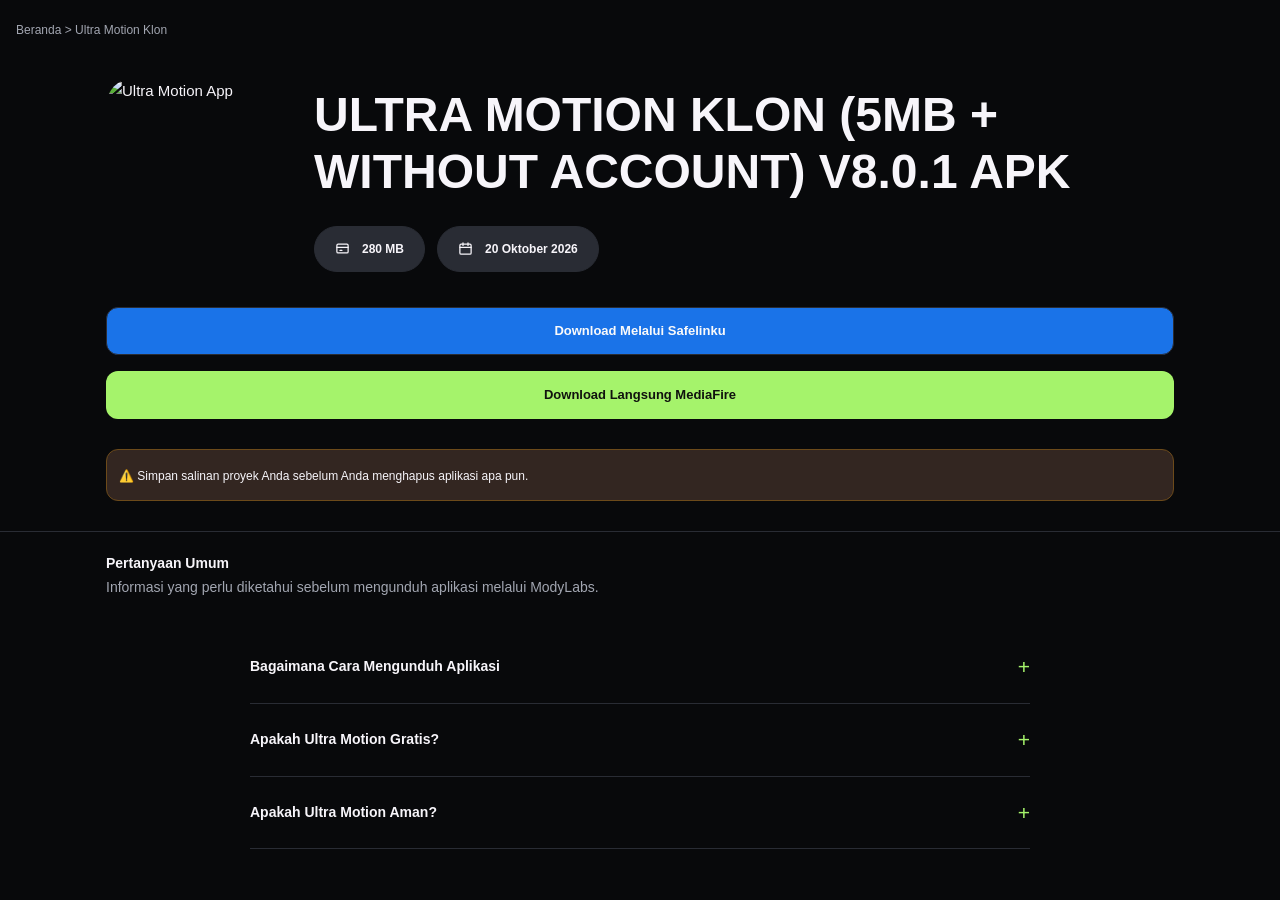
==== am_clone.html @ 93e7d6f7 "Add HTML structure for Ultra Motion Klon page This file contains the HTML structure for the Ultra Mo" ====
<!DOCTYPE html>
<html lang="id">

<head>
  <meta charset="UTF-8">
  <meta name="viewport" content="width=device-width, initial-scale=1">
  <title>Ultra Motion Klon</title>
  <link rel="stylesheet" href="style.css" />
  <style>
    body {
      margin: 0;
      color: #f7f5fa;
    }
    
    .breadcrumb {
      padding: 16px;
    }
    
    .breadcrumb span {
      font-size: 12px;
      color: var(--muted);
    }
    
    .container {
      width: 100%;
      max-width: 1100px;
      margin: auto;
      padding-left: 16px;
      padding-right: 16px;
      padding-top: 20px;
    }
    
    .sectio {
      padding-bottom: 30px;
    }
    
    .section-borde {
      border-bottom: 1px solid var(--line);
    }
    
    .separator {
      display: flex;
      align-items: flex-start;
      gap: 28px;
      margin-bottom: 35px;
    }
    
    .app-icon {
      width: 180px;
      height: 180px;
      border-radius: 28px;
      flex-shrink: 0;
      object-fit: cover;
    }
    
    .app-info {
      flex: 1;
      min-width: 0;
    }
    
    .app-info h1 {
      font-size: clamp(24px, 4vw, 48px);
      line-height: 1.2;
      margin: 8px 0 25px;
      font-weight: 750;
      overflow-wrap: anywhere;
    }
    
    /* Ukuran file dan tanggal */
    .metadata {
      display: flex;
      align-items: center;
      flex-wrap: wrap;
      gap: 12px;
    }
    
    .meta-item {
      background: var(--line);
      border: 1px solid var(--line);
      border-radius: 40px;
      display: inline-flex;
      align-items: center;
      gap: 12px;
      white-space: nowrap;
      padding: 12px 20px;
      font-size: 12px;
      font-weight: 700;
    }
    
    .meta-item svg {
      width: 15px;
      height: 15px;
      flex-shrink: 0;
      fill: none;
      stroke: currentColor;
      stroke-width: 2;
      stroke-linecap: round;
      stroke-linejoin: round;
    }
    
    /* Warning */
    .warning {
      padding: 12px;
      background: #332621;
      border: 1px solid #6C4A1A;
      border-radius: 12px;
      margin-top: 30px;
    }
    
    .warning span {
      font-size: 12px;
    }
    
    /* Tombol download */
    .panel {
      display: flex;
      flex-direction: column;
      gap: 16px;
    }
    
    .button.primary {
      background: #1A73E8;
      border-color: var(--line);
      color: #fafafa;
    }
    
    .button {
      display: block;
      width: 100%;
      border-radius: 12px;
      border: 1px solid #a5f36b3a;
      text-decoration: none;
      text-align: center;
      transition: 0.2s ease;
      background: var(--accent);
    }
    
    /* FAQ */
    .faq {
      max-width: 780px;
      margin: auto;
    }
    
    details {
      padding: 18px 0;
      border-bottom: 1px solid var(--line);
    }
    
    summary {
      align-items: center;
      display: flex;
      justify-content: space-between;
      gap: 15px;
      cursor: pointer;
      list-style: none;
      font-size: 14px;
      font-weight: 700;
    }
    
    summary::-webkit-details-marker {
      display: none;
    }
    
    summary::after {
      content: "+";
      color: var(--accent);
      font-size: 21px;
      font-weight: 400;
    }
    
    details[open] summary::after {
      content: "−";
    }
    
    details p {
      margin-top: 13px;
      color: var(--muted);
      font-size: 13px;
      line-height: 1.9;
    }
    
    details ol {
      padding-left: 16px;
    }
    
    details li {
      color: var(--muted);
      font-size: 13px;
    }
    
    /* MOBILE */
    @media (max-width: 760px) {
      body {}
      
      .separator {
        gap: 14px;
        margin-bottom: 28px;
      }
      
      .app-icon {
        width: 100px;
        height: 100px;
        border-radius: 20px;
      }
      
      .app-info h1 {
        font-size: 21px;
        line-height: 1.25;
        margin: 2px 0 14px;
      }
      
      .metadata {
        gap: 8px;
      }
      
      .meta-item {
        gap: 7px;
        padding: 5px 10px;
        font-size: 11px;
      }
      
      .meta-item svg {
        width: 14px;
        height: 14px;
      }
      
      
    }
  </style>
</head>

<body>
  <div class="breadcrumb">
    <span><a href="index.html">Beranda</a> > Ultra Motion Klon</span>
  </div>
  
  <section class="sectio section-borde">
    <div class="container">
      
      <div class="separator">
        <img class="app-icon" src="https://blogger.googleusercontent.com/img/a/AVvXsEgQSB458cW2ubdxh8CkElqmnFMHDN24OMze6RG50QwNl6AD1XIqAomQUb2ZedhA3TMxdxm4pVDmyK_83o2oN_72Lx4FHRybKvpSgfVad9Vm8DkENmrEQXlo5VNy8m1hLxmJ0UPVR5du7XBWmOrHFQbQ18m3xYxrkP4eAGRRMJV1KpZVubZM9qxgEtRdpQEm" alt="Ultra Motion App">
        
        <div class="app-info">
          <h1>
            ULTRA MOTION KLON (5MB + WITHOUT ACCOUNT) V8.0.1 APK
          </h1>
          
          <div class="metadata">
            
            <div class="meta-item">
              <svg viewBox="0 0 24 24" aria-hidden="true">
                <rect x="3" y="5" width="18" height="14" rx="2" />
                <path d="M3 10h18" />
                <path d="M8 15h3" />
              </svg>
              <span>280 MB</span>
            </div>
            
            <div class="meta-item">
              <svg viewBox="0 0 24 24" aria-hidden="true">
                <rect x="3" y="5" width="18" height="16" rx="2" />
                <path d="M16 3v4M8 3v4M3 10h18" />
              </svg>
              <span>20 Oktober 2026</span>
            </div>
            
          </div>
        </div>
      </div>
      
      
      <div class="panel">
        <a class="button primary" href="">
          Download Melalui Safelinku
        </a>
        
        <a class="button" href="https://bayarlink.com/y6wAHv">
          Download Langsung MediaFire
        </a>
      </div>
      
      <div class="warning">
        <span>⚠️ Simpan salinan proyek Anda sebelum Anda menghapus aplikasi apa pun.
        </span>
      </div>
      
    </div>
  </section>
  
  <!-- FAQ -->
  <section class="sectio" id="faq">
    <div class="container">
      
      <div class="section-heading">
        <div class="eyebrow">Pertanyaan Umum</div>
        <p>
          Informasi yang perlu diketahui sebelum mengunduh
          aplikasi melalui ModyLabs.
        </p>
      </div>
      
      <div class="faq">
        <details>
          <summary>Bagaimana Cara Mengunduh Aplikasi</summary>
          <p>
          <ol>
            <li>Download Melalui Safelinku artinya Unduhan akan dimulai setelah melewati iklan.</li>
            <li>Download Langsung Mediafire Artinya unduhan Langsung dimulai tanpa melewati iklan</li>
          </ol>
          </p>
        </details>
        
        <details>
          <summary>Apakah Ultra Motion Gratis?</summary>
          <p>
            Semua fitur Premium terbuka gratis tanpa tanda air sejak 2023.
          </p>
        </details>
        
        <details>
          <summary>Apakah Ultra Motion Aman?</summary>
          <p>
            100% aman, setiap build di modifikasi secara manual, di uji pada ponsel sungguhan dan di pindai sebelum dirilis,Tidak ada malware sama sekali
          </p>
        </details>
      </div>
      
    </div>
  </section>
</body>

</html>
---- style.css ----
:root {
    --bg: #08090b;
    --surface: #111318;
    --surface2: #171920;
    --line: #292c34;
    --text: #f5f5f5;
    --muted: #a2a6b1;
    --accent: #a5f36b;
}

* {
    box-sizing: border-box;
    margin: 0;
    padding: 0;
    -webkit-tap-highlight-color: transparent;
    -webkit-touch-callout: none;
}

a,
button,
img {
    user-select: none;
    -webkit-user-select: none;
    -webkit-user-drag: none;
}

body {
    background: var(--bg);
    color: var(--text);
    font-family: Arial, Helvetica, sans-serif;
    line-height: 1.7;
    font-size: 15px;
}

html {
    scroll-behavior: smooth;
    scroll-padding-top: 90px;
}

a {
    text-decoration: none;
    color: inherit;
}

/* STICKY HEADER */
.site-header {
    position: sticky;
    top: 0;
    z-index: 9999;
    width: 100%;
    background: rgba(8, 9, 11, 0.94);
    border-bottom: 1px solid var(--line);
    backdrop-filter: blur(14px);
    -webkit-backdrop-filter: blur(14px);
}

.navbar {
    min-height: 72px;
    display: flex;
    align-items: center;
    justify-content: space-between;
    gap: 20px;
}

.brand {
    display: flex;
    align-items: center;
    gap: 10px;
    font-size: 21px;
    font-weight: 900;
    letter-spacing: -0.8px;
    white-space: nowrap;
}

.brand-icon {
    width: 40px;
    height: 40px;
    display: grid;
    place-items: center;
    border-radius: 9px;
    background: var(--accent);
    color: #08090b;
    font-size: 20px;
    font-weight: 900;
}

.brand em {
    font-style: normal;
    color: var(--accent);
}

.nav-links {
    display: flex;
    align-items: center;
    gap: 24px;
}

.nav-links a {
    color: #c1c4cc;
    font-size: 13px;
    transition: color 0.2s;
}

.nav-links a:hover,
.nav-links a.active {
    color: var(--accent);
}

/* HERO */
.hero {
    padding: 90px 0 68px;
    border-bottom: 1px solid var(--line);
    background:
        radial-gradient(ellipse at 50% 0%,
            rgba(165, 243, 107, 0.07),
            transparent 58%);
}

.hero-content {
    max-width: 850px;
    margin: auto;
    text-align: center;
}

.container {
    width: min(1080px, 92%);
    margin: auto;
}

.eyebrow {
    font-size: 14px;
    font-weight: 800;
}

.eyebro em {
    font-style: normal;
    color: var(--accent);
}

.eyebrow span {
    color: var(--accent);
}

.lead {
    max-width: 650px;
    margin: 0 auto 28px;
    color: var(--muted);
    font-size: 15px;
    line-height: 1.9;
}

.actions {
    display: flex;
    justify-content: center;
    flex-wrap: wrap;
    gap: 12px;
}

.quick-info {
    justify-content: center;
    margin-bottom: 18px;
}

.quick-info span {
    padding: 6px 11px;
    border: 1px solid var(--line);
    border-radius: 5px;
    color: #c3c6cf;
    font-size: 11px;
}

.button {
    display: inline-flex;
    align-items: center;
    justify-content: center;
    gap: 8px;
    padding: 12px 19px;
    border: 1px solid var(--accent);
    border-radius: 7px;
    background: var(--accent);
    color: #10120e;
    font-size: 13px;
    font-weight: 800;
    cursor: pointer;
    transition: opacity 0.2s, transform 0.2s;
}

.button:hover {
    opacity: 0.86;
    transform: translateY(-2px);
}

.button-outline {
    background: transparent;
    color: var(--text);
    border-color: #454852;
}

/* SECTION */
.section {
    padding: 72px 0px;
}

.section-border {
    border-bottom: 1px solid var(--line);
}

.section-alt {
    background: #0c0d11;
}

.section-heading {
    margin-bottom: 32px;
}

.section-heading h2 {
    margin: 10px 0;
    font-size: clamp(27px, 4vw, 39px);
    letter-spacing: -1.2px;
    line-height: 1.2;
}

.section-heading p {
    max-width: 650px;
    color: var(--muted);
    font-size: 14px;
}

.center {
    text-align: center;
}

.center .section-heading p {
    margin: auto;
}


/* FEATURE COMPARISON */
.compare-grid {
    display: grid;
    grid-template-columns: repeat(3, minmax(0, 1fr));
    gap: 18px;
}

.compare-card {
    overflow: hidden;
    border: 1px solid var(--line);
    border-radius: 10px;
    background: var(--surface);
}

.compare-title {
    padding: 19px;
}

.compare-title h3 {
    font-size: 16px;
}

.compare-title p {
    font-size: 12px;
    color: var(--muted);
}

.compare-images {
    display: grid;
    grid-template-columns: repeat(2, minmax(0, 1fr));
    gap: 10px;
    padding: 0 12px;
    margin-bottom: 20px;
}



.shot-column {
    display: flex;
    flex-direction: column;
    min-width: 0;
    gap: 9px;
}

/* Label di atas gambar */
.shot-label {
    position: static;
    display: block;
    width: 100%;
    padding: 7px 3px;
    border-radius: 5px;
    background: #252830;
    color: #f5f5f5;
    text-align: center;
    font-size: 10px;
    font-weight: 800;
    line-height: 1.4;
}



.shot {
    position: relative;
    overflow: hidden;
    width: 100%;
    aspect-ratio: 5 / 11;
    border: 1px solid #ffffff10;
    border-radius: 6px;
    background: #20232a;
}


.shot img {
    display: block;
    width: 100%;
    height: 100%;
    object-fit: contain;
    object-position: center;
}

.shot-placeholder {
    width: 100%;
    height: 100%;
    min-height: 125px;
    display: flex;
    flex-direction: column;
    justify-content: center;
    align-items: center;
    text-align: center;
    background: linear-gradient(145deg, #242830, #121419);
}

.shot-placeholder strong {
    font-size: 11px;
}

.shot-placeholder small {
    font-size: 10px;
    color: var(--muted);
}


.shot-label.good {
    background: var(--accent);
    color: #10120e;
}



.all-features {
    margin-top: 50px;
    text-align: center;
}

/* BENEFITS */
.benefit-grid {
    display: grid;
    grid-template-columns: repeat(2, minmax(0, 1fr));
    gap: 12px;
}

.benefit {
    display: flex;
    align-items: flex-start;
    gap: 14px;
    padding: 20px;
    border: 1px solid var(--line);
    border-radius: 8px;
    background: var(--surface);
}

.check {
    width: 28px;
    height: 28px;
    flex-shrink: 0;
    display: grid;
    place-items: center;
    border-radius: 6px;
    background: #a5f36b16;
    color: var(--accent);
    font-weight: bold;
}

.benefit h3 {
    margin-bottom: 5px;
    font-size: 15px;
}

.benefit p {
    color: var(--muted);
    font-size: 12px;
    line-height: 1.8;
}

/* DOWNLOAD */
.download-panel {
    margin-top: 50px;
    display: flex;
    justify-content: center;
    flex-wrap: wrap;
    gap: 12px;
}

/* FOOTER */
.footer {
    padding: 28px 0;
    border-top: 1px solid var(--line);
    color: var(--muted);
    font-size: 12px;
}

.footer-row {
    display: flex;
    align-items: center;
    justify-content: space-between;
    flex-wrap: wrap;
    gap: 15px;
}

.footer-links {
    display: flex;
    flex-wrap: wrap;
    gap: 15px;
}

.footer a:hover {
    color: var(--accent);
}

.disclaimer {
    margin-top: 20px;
    padding-top: 16px;
    border-top: 1px solid var(--line);
    color: #777c88;
    font-size: 11px;
    line-height: 1.9;
}

/* HAMBURGER BUTTON */
.menu-toggle {
    display: none;
    width: 42px;
    height: 42px;
    flex-shrink: 0;
    align-items: center;
    justify-content: center;
    flex-direction: column;
    gap: 5px;
    border: 1px solid var(--line);
    border-radius: 8px;
    background: var(--surface);
    cursor: pointer;
}

.menu-toggle span {
    display: block;
    width: 19px;
    height: 2px;
    border-radius: 2px;
    background: var(--text);
    transition: transform 0.25s, opacity 0.25s;
}

.menu-toggle[aria-expanded="true"] span:first-child {
    transform: translateY(7px) rotate(45deg);
}

.menu-toggle[aria-expanded="true"] span:nth-child(2) {
    opacity: 0;
}

/* DRAWER OVERLAY */
.drawer-overlay {
    position: fixed;
    inset: 0;
    z-index: 10000;
    background: rgba(0, 0, 0, 0.65);
    opacity: 0;
    visibility: hidden;
    transition: opacity 0.25s, visibility 0.25s;
}

.drawer-overlay.is-open {
    opacity: 1;
    visibility: visible;
}

/* NAVIGATION DRAWER */
.nav-drawer {
    position: absolute;
    top: 0;
    left: 0;
    width: min(82%, 320px);
    height: 100%;
    height: 100dvh;
    padding: 24px 20px;
    overflow-y: auto;
    background: var(--surface);
    border-right: 1px solid var(--line);
    transform: translateX(-100%);
    transition: transform 0.28s ease;
    display: flex;
    flex-direction: column;
}

.drawer-overlay.is-open .nav-drawer {
    transform: translateX(0);
}

.drawer-header {
    display: flex;
    align-items: center;
    justify-content: space-between;
    gap: 12px;
    padding-bottom: 22px;
    border-bottom: 1px solid var(--line);
}

.drawer-title {
    font-size: 20px;
    font-weight: 900;
}

.drawer-title em {
    color: var(--accent);
    font-style: normal;
}

.drawer-close {
    width: 36px;
    height: 36px;
    border: 1px solid var(--line);
    border-radius: 8px;
    background: var(--surface2);
    color: var(--text);
    font-size: 25px;
    cursor: pointer;
}

.drawer-label {
    margin: 24px 0 10px;
    color: var(--muted);
    font-size: 10px;
    font-weight: 800;
    letter-spacing: 1.8px;
}

.drawer-links {
    display: flex;
    flex-direction: column;
    gap: 6px;
}

.drawer-links a {
    display: flex;
    align-items: center;
    gap: 12px;
    padding: 12px;
    border: 1px solid transparent;
    border-radius: 8px;
    color: #c1c4cc;
    font-size: 14px;
    transition: background 0.2s, color 0.2s;
}

.drawer-links a:hover,
.drawer-links a.active {
    color: var(--accent);
    background: rgba(165, 243, 107, 0.08);
    border-color: rgba(165, 243, 107, 0.15);
}

.drawer-links a span {
    width: 22px;
    color: var(--accent);
    text-align: center;
    font-size: 16px;
}

.drawer-download {
    width: 100%;
    margin-top: 24px;
}

.drawer-footer {
    margin-top: auto;
    padding-top: 24px;
    color: var(--muted);
    font-size: 11px;
}

/* MOBILE */
@media (max-width: 760px) {
    .navbar {
        gap: 10px;
    }
    
    .menu-toggle {
        display: flex;
        margin-left: auto;
    }
    
    body.drawer-open {
        overflow: hidden;
    }
    
    .brand {
        font-size: 19px;
    }
    
    .brand-icon {
        width: 32px;
        height: 32px;
    }
    
    .nav-links {
        display: none;
    }
    
    .navbar>.button {
        padding: 9px 11px;
        font-size: 11px;
        white-space: nowrap;
    }
    
    .hero {
        padding: 62px 0 48px;
    }
    
    .lead {
        font-size: 14px;
    }
    
    
    .section {
        padding: 50px 0;
    }
    
    .compare-grid {
        grid-template-columns: 1fr;
    }
    
    .compare-images {
        gap: 10px;
        padding: 0 12px;
    }
    
    .shot-label {
        font-size: 11px;
        padding: 8px 3px;
    }
    
    
    .shot {
        aspect-ratio: 5 / 11;
    }
    
    .shot img {
        width: 100%;
        height: 100%;
        object-fit: fill;
    }
    
    .benefit-grid {
        grid-template-columns: 1fr;
    }
    
}
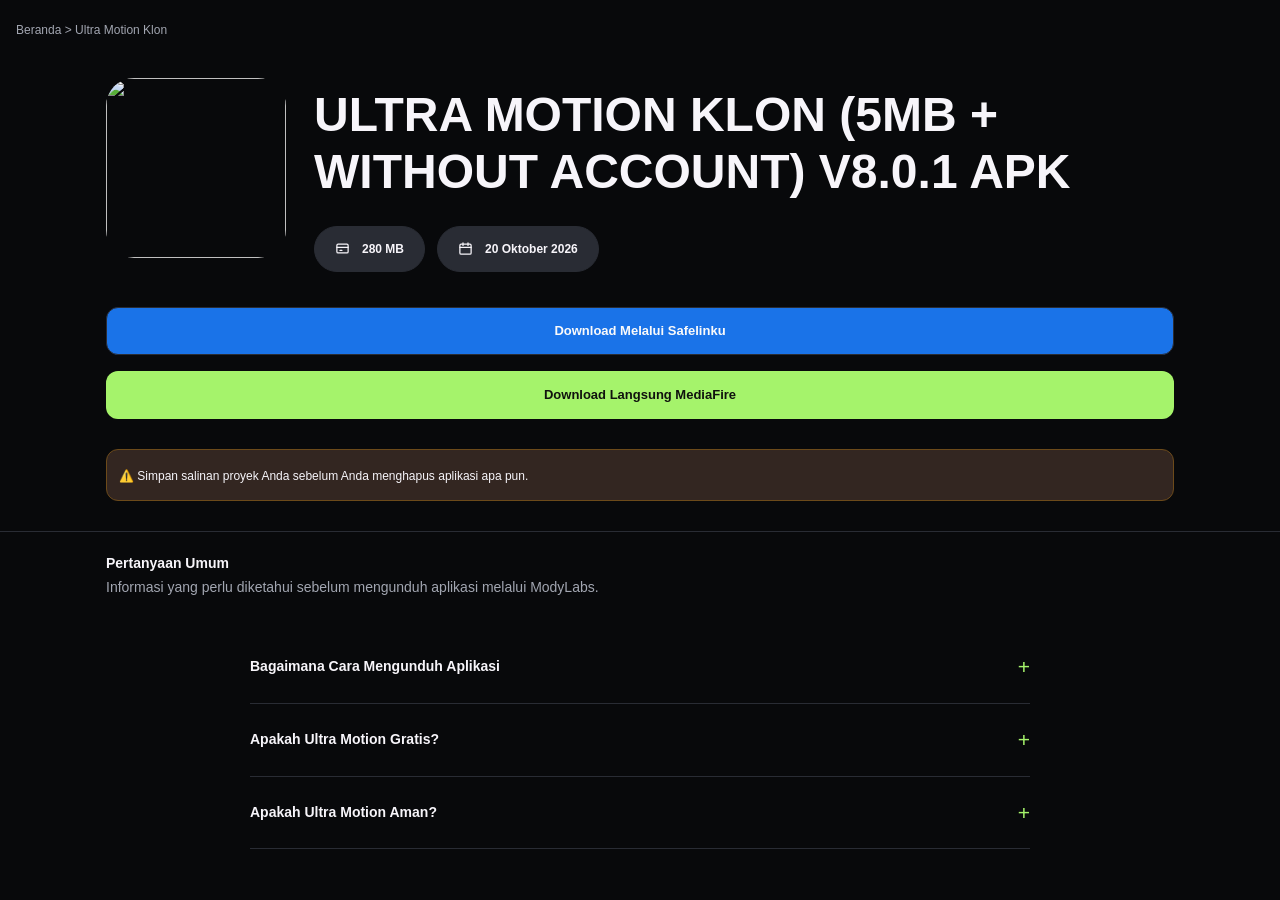
==== commit 9bba34fc: "Update image source and download links in HTML" ====
--- a/am_clone.html
+++ b/am_clone.html
@@ -238,7 +238,7 @@
     <div class="container">
       
       <div class="separator">
-        <img class="app-icon" src="https://blogger.googleusercontent.com/img/a/AVvXsEgQSB458cW2ubdxh8CkElqmnFMHDN24OMze6RG50QwNl6AD1XIqAomQUb2ZedhA3TMxdxm4pVDmyK_83o2oN_72Lx4FHRybKvpSgfVad9Vm8DkENmrEQXlo5VNy8m1hLxmJ0UPVR5du7XBWmOrHFQbQ18m3xYxrkP4eAGRRMJV1KpZVubZM9qxgEtRdpQEm" alt="Ultra Motion App">
+        <img class="app-icon" src="https://blogger.googleusercontent.com/img/b/R29vZ2xl/AVvXsEiwljdT9oacxIxuw-F84Yo6K_c5A_pim7SiqowADZdNn3uhBuUbI5fTPxi4yTF2asnfFJWSnnibvTYlxLClYvm0zZIBaYjPcSNM0x8LNoFKwXSs1mPatFU8p1OH1A27p8qZ3ufkjcTYbUCPiCVjp_xiLDkROooeSo0y2BggvYtHYK-R4i1rwXhzGuo4IbPc/s320/944db033a5a210b76319ec4b54b35b20.jpg" />
         
         <div class="app-info">
           <h1>
@@ -270,11 +270,11 @@
       
       
       <div class="panel">
-        <a class="button primary" href="">
+        <a class="button primary" href="https://sfl.gl/fpIem">
           Download Melalui Safelinku
         </a>
         
-        <a class="button" href="https://bayarlink.com/y6wAHv">
+        <a class="button" href="">
           Download Langsung MediaFire
         </a>
       </div>
--- a/style.css
+++ b/style.css
@@ -234,7 +234,6 @@
     margin: auto;
 }
 
-
 /* FEATURE COMPARISON */
 .compare-grid {
     display: grid;
@@ -269,8 +268,6 @@
     padding: 0 12px;
     margin-bottom: 20px;
 }
-
-
 
 .shot-column {
     display: flex;
@@ -294,8 +291,6 @@
     line-height: 1.4;
 }
 
-
-
 .shot {
     position: relative;
     overflow: hidden;
@@ -306,7 +301,6 @@
     background: #20232a;
 }
 
-
 .shot img {
     display: block;
     width: 100%;
@@ -336,13 +330,10 @@
     color: var(--muted);
 }
 
-
 .shot-label.good {
     background: var(--accent);
     color: #10120e;
 }
-
-
 
 .all-features {
     margin-top: 50px;
@@ -458,6 +449,8 @@
     transition: transform 0.25s, opacity 0.25s;
 }
 
+
+/* Animasi hamburger menjadi X */
 .menu-toggle[aria-expanded="true"] span:first-child {
     transform: translateY(7px) rotate(45deg);
 }
@@ -465,6 +458,11 @@
 .menu-toggle[aria-expanded="true"] span:nth-child(2) {
     opacity: 0;
 }
+
+.menu-toggle[aria-expanded="true"] span:last-child {
+    transform: translateY(-7px) rotate(-45deg);
+}
+
 
 /* DRAWER OVERLAY */
 .drawer-overlay {
@@ -482,15 +480,14 @@
     visibility: visible;
 }
 
-/* NAVIGATION DRAWER */
+/* Drawer */
 .nav-drawer {
     position: absolute;
     top: 0;
     left: 0;
-    width: min(82%, 320px);
+    width: min(82%, 280px);
     height: 100%;
     height: 100dvh;
-    padding: 24px 20px;
     overflow-y: auto;
     background: var(--surface);
     border-right: 1px solid var(--line);
@@ -509,7 +506,7 @@
     align-items: center;
     justify-content: space-between;
     gap: 12px;
-    padding-bottom: 22px;
+    padding: 18px 20px 18px 20px;
     border-bottom: 1px solid var(--line);
 }
 
@@ -535,7 +532,6 @@
 }
 
 .drawer-label {
-    margin: 24px 0 10px;
     color: var(--muted);
     font-size: 10px;
     font-weight: 800;
@@ -546,6 +542,7 @@
     display: flex;
     flex-direction: column;
     gap: 6px;
+    margin-top: 10px;
 }
 
 .drawer-links a {
@@ -554,7 +551,6 @@
     gap: 12px;
     padding: 12px;
     border: 1px solid transparent;
-    border-radius: 8px;
     color: #c1c4cc;
     font-size: 14px;
     transition: background 0.2s, color 0.2s;
@@ -575,40 +571,91 @@
 }
 
 .drawer-download {
-    width: 100%;
-    margin-top: 24px;
+    margin-top: 10px;
+    margin-left: 18px;
+    margin-right: 18px;
 }
 
 .drawer-footer {
     margin-top: auto;
-    padding-top: 24px;
+    margin-left: 18px;
+    margin-bottom: 18px;
+    padding-top: 25px;
     color: var(--muted);
     font-size: 11px;
+}
+
+
+
+/* Grup logo dan tombol WhatsApp */
+.brand-group {
+    display: flex;
+    align-items: center;
+    gap: 12px;
+    flex-shrink: 0;
+}
+
+/* Desktop: tombol di sebelah logo */
+.navbar-whatsapp {
+    position: static;
+    transform: none;
+    margin: 0;
+    padding: 9px 12px;
+    font-size: 12px;
+    white-space: nowrap;
 }
 
 /* MOBILE */
 @media (max-width: 760px) {
     .navbar {
-        gap: 10px;
-    }
+        position: relative;
+        justify-content: space-between;
+        gap: 8px;
+    }
+    
+    
+    .brand-group {
+        display: contents;
+    }
+    
+    .navbar-whatsapp {
+        position: absolute;
+        left: 50%;
+        transform: translateX(-50%);
+        margin: 0;
+        padding: 8px 9px;
+        white-space: nowrap;
+        line-height: 2;
+    }
+    
+    .navbar-whatsapp:hover {
+        transform: translateX(-50%) translateY(-2px);
+    }
+    
     
     .menu-toggle {
+        position: relative;
+        z-index: 1;
+        margin-left: auto;
         display: flex;
-        margin-left: auto;
-    }
+        flex-shrink: 0;
+    }
+    
+    .brand-group {
+        gap: 8px;
+    }
+    
     
     body.drawer-open {
         overflow: hidden;
     }
     
     .brand {
+        position: relative;
         font-size: 19px;
-    }
-    
-    .brand-icon {
-        width: 32px;
-        height: 32px;
-    }
+        z-index: 1;
+    }
+    
     
     .nav-links {
         display: none;
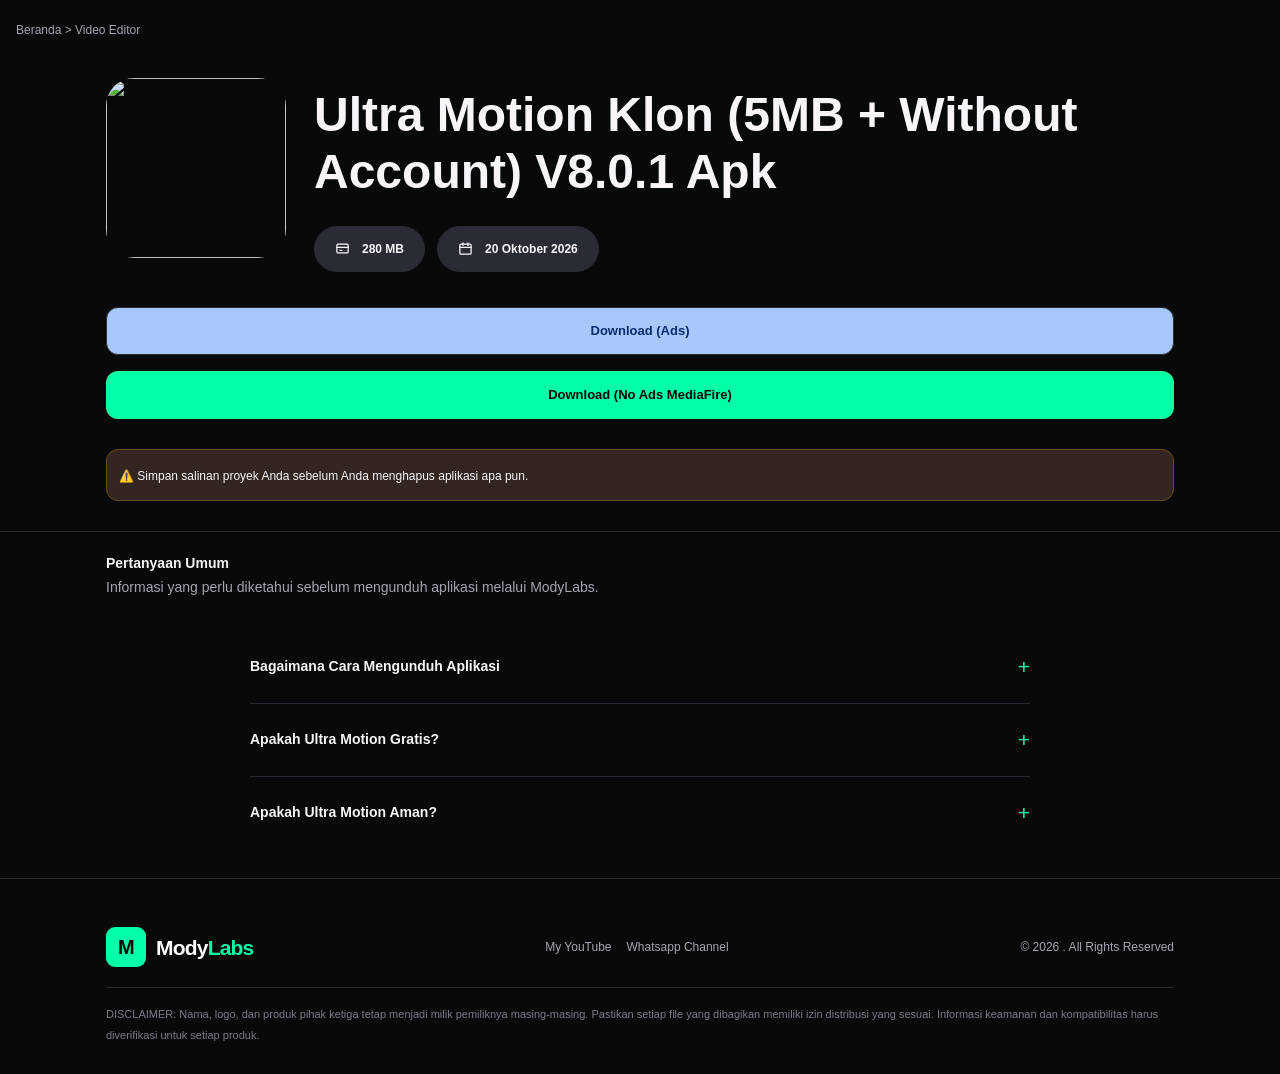
==== commit c57cd6c0: "Update title and button texts in am_clone.html" ====
--- a/am_clone.html
+++ b/am_clone.html
@@ -4,7 +4,7 @@
 <head>
   <meta charset="UTF-8">
   <meta name="viewport" content="width=device-width, initial-scale=1">
-  <title>Ultra Motion Klon</title>
+  <title>Page Download</title>
   <link rel="stylesheet" href="style.css" />
   <style>
     body {
@@ -119,9 +119,9 @@
     }
     
     .button.primary {
-      background: #1A73E8;
+      background: #A8C7FA;
       border-color: var(--line);
-      color: #fafafa;
+      color: #062E6F;
     }
     
     .button {
@@ -141,6 +141,10 @@
       margin: auto;
     }
     
+    .faq details:last-child {
+      border-bottom: none;
+    }
+    
     details {
       padding: 18px 0;
       border-bottom: 1px solid var(--line);
@@ -200,7 +204,7 @@
       .app-icon {
         width: 100px;
         height: 100px;
-        border-radius: 20px;
+        bborder-radius: 20px;
       }
       
       .app-info h1 {
@@ -231,7 +235,7 @@
 
 <body>
   <div class="breadcrumb">
-    <span><a href="index.html">Beranda</a> > Ultra Motion Klon</span>
+    <span><a href="index.html">Beranda</a> > Video Editor</span>
   </div>
   
   <section class="sectio section-borde">
@@ -242,7 +246,7 @@
         
         <div class="app-info">
           <h1>
-            ULTRA MOTION KLON (5MB + WITHOUT ACCOUNT) V8.0.1 APK
+            Ultra Motion Klon (5MB + Without Account) V8.0.1 Apk
           </h1>
           
           <div class="metadata">
@@ -271,11 +275,11 @@
       
       <div class="panel">
         <a class="button primary" href="https://sfl.gl/fpIem">
-          Download Melalui Safelinku
+          Download (Ads)
         </a>
         
-        <a class="button" href="">
-          Download Langsung MediaFire
+        <a class="button" href="https://bayarlink.com/AbQ8kL">
+          Download (No Ads MediaFire)
         </a>
       </div>
       
@@ -304,16 +308,15 @@
           <summary>Bagaimana Cara Mengunduh Aplikasi</summary>
           <p>
           <ol>
-            <li>Download Melalui Safelinku artinya Unduhan akan dimulai setelah melewati iklan.</li>
-            <li>Download Langsung Mediafire Artinya unduhan Langsung dimulai tanpa melewati iklan</li>
-          </ol>
-          </p>
+            <li>(Ads) Link unduhan akan di mulai setelah melewati iklan.</li>
+            <li>(No Ads) Link unduhan langsung di mulai tanpa iklan</li>
+            </p>
         </details>
         
         <details>
           <summary>Apakah Ultra Motion Gratis?</summary>
           <p>
-            Semua fitur Premium terbuka gratis tanpa tanda air sejak 2023.
+            Semua fitur Premium terbuka secara gratis.
           </p>
         </details>
         
@@ -327,6 +330,39 @@
       
     </div>
   </section>
+  
+  <!-- FOOTER -->
+  <footer class="footer">
+    <div class="container">
+      
+      <div class="footer-row">
+        
+        <a href="#home" class="brand">
+          <span class="brand-icon">M</span>
+          <span style="color: white;">Mody<em>Labs</em></span>
+        </a>
+        
+        <div class="footer-links">
+          <a href="https://youtube.com/@modylabss?si=n0IpZzDV3QB1d4Ib">My YouTube</a>
+          <a href="https://whatsapp.com/channel/0029Vb8zZ8FHbFVDOEqMI53Q">Whatsapp Channel</a>
+        </div>
+        
+        <span>
+          © <span id="current-year">2026</span> . All Rights Reserved
+        </span>
+        
+      </div>
+      
+      <div class="disclaimer">
+        DISCLAIMER: Nama, logo, dan produk pihak ketiga tetap
+        menjadi milik pemiliknya masing-masing. Pastikan setiap
+        file yang dibagikan memiliki izin distribusi yang sesuai.
+        Informasi keamanan dan kompatibilitas harus diverifikasi
+        untuk setiap produk.
+      </div>
+      
+    </div>
+  </footer>
 </body>
 
 </html>
--- a/style.css
+++ b/style.css
@@ -4,8 +4,9 @@
     --surface2: #171920;
     --line: #292c34;
     --text: #f5f5f5;
+    --textAccent: #08090b;
     --muted: #a2a6b1;
-    --accent: #a5f36b;
+    --accent: #01FFA8;
 }
 
 * {
@@ -79,10 +80,11 @@
     place-items: center;
     border-radius: 9px;
     background: var(--accent);
-    color: #08090b;
+    color: var(--textAccent);
     font-size: 20px;
     font-weight: 900;
 }
+
 
 .brand em {
     font-style: normal;
@@ -165,7 +167,7 @@
     padding: 6px 11px;
     border: 1px solid var(--line);
     border-radius: 5px;
-    color: #c3c6cf;
+    color: #fff;
     font-size: 11px;
 }
 
@@ -178,7 +180,7 @@
     border: 1px solid var(--accent);
     border-radius: 7px;
     background: var(--accent);
-    color: #10120e;
+    color: var(--textAccent);
     font-size: 13px;
     font-weight: 800;
     cursor: pointer;
@@ -605,6 +607,31 @@
     white-space: nowrap;
 }
 
+/* Aplikasi Lainnya */
+.separator {
+    display: flex;
+    gap: 28px;
+    align-items: center;
+}
+
+    .app-icon {
+        width: 180px;
+        height: 180px;
+        border-radius: 28px;
+        flex-shrink: 0;
+        object-fit: cover;
+    }
+
+.app-info {
+    flex: 1;
+    min-width: 0;
+}
+
+.app-info h1 {
+    font-style: normal;
+    overflow-wrap: anywhere;
+}
+
 /* MOBILE */
 @media (max-width: 760px) {
     .navbar {
@@ -612,7 +639,6 @@
         justify-content: space-between;
         gap: 8px;
     }
-    
     
     .brand-group {
         display: contents;
@@ -709,4 +735,10 @@
         grid-template-columns: 1fr;
     }
     
-}
+    .app-icon {
+        width: 100px;
+        height: 100px;
+        border-radius: 20px;
+    }
+    
+}
